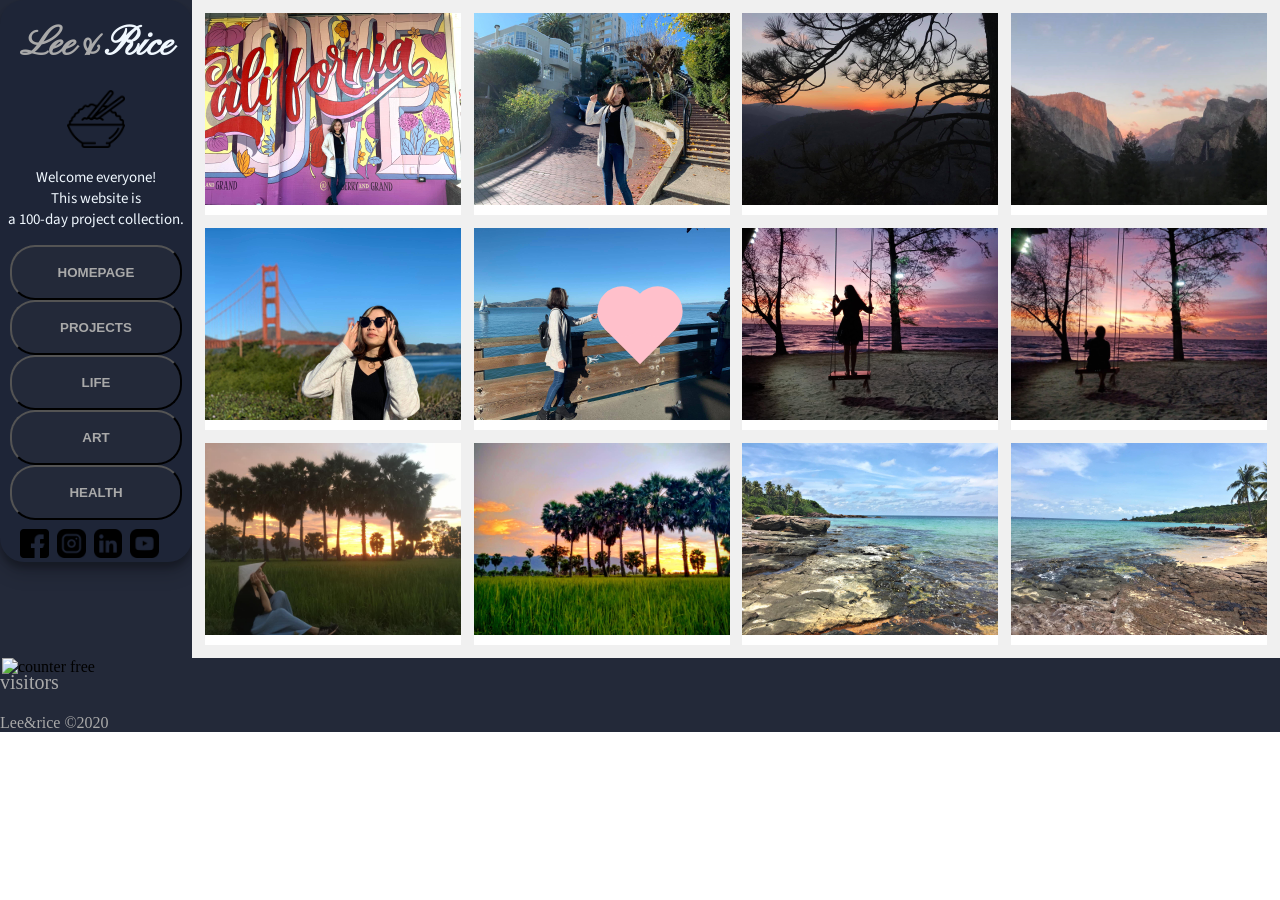
==== travel/main.html @ 3a902357 "Add new images" ====
<!DOCTYPE html>
<html lang="en">
<main id="main">
   <head>
   <title>Lee.Rice.travel</title>
   <style>
       html, body {
           margin: 0px; background-size: cover; -webkit-background-size: cover;}
       </style>
    <link rel="stylesheet" media='screen and (min-width: 768px)' href="../stylesheet.css">
    <meta name="viewport" content="initial-scale=1">
    </head>
    <!-- NAVIGATION -->
     <nav id="main-navigation" style="border-color: black; display: inline-block; height: inherit; border-radius: 24px; background-color: #1e2537; box-shadow: 0 10px 20px rgba(0,0,0,0.19), 0 6px 6px rgba(0,0,0,0.23);">
      <!--NAME-->
       <header class="nav-link" style="margin: 20px; font-family: 'Pinyon Script', cursive; font-size: 40px; text-align: center;"><strong style="color: darkgray;">Lee&</strong><strong style="color: aliceblue;">Rice</strong></header>
       <!--LOGO-->
       <div style="display: inline-block; box-shadow: darkgray; position: relative; margin: inherit; text-align: center;">
       <img src="../images/rice.png" alt="logo" style="height: 30%; width: 30%;" >
         </div>
     <div class="heart">
     </div>
      <p id="hi" style="width: inherit; color: aliceblue; font-family: 'Source Sans Pro', sans-serif; text-align: center; font-size: 15px;">
           Welcome everyone!<br/>
           This website is<br/> a 100-day project collection.
       </p>
       
       <a class="nav-link" href="../leerice.html"><button style="line-height: inherit; position: relative; width: 90%; height: inherit; border-radius: 25px; background-color:#232939; color: darkgray; padding: 2vh;"><strong>HOMEPAGE</strong></button></a><br/>
        <a class="nav-link" style="padding-bottom: 5vh;"> <button id="submit" style="line-height: inherit; position: relative; width: 90%; height: inherit; border-radius: 25px; background-color: #232939; color:darkgray; padding: 2vh;"><strong>PROJECTS</strong></button></a><br/>
        <a class="nav-link"><button id="submit" type="submit" style="line-height: inherit; position: relative; width: 90%; height: inherit; border-radius: 25px; background-color: #232939; color:darkgray; padding: 2vh;" href="life/main.html"><strong>LIFE</strong></button></a><br/>
        <a class="nav-link"><button id="submit" type="submit" style="line-height: inherit; position: relative; width: 90%; height: inherit; border-radius: 25px; background-color: #232939; color:darkgray; padding: 2vh;"  href="art/main.html"><strong>ART</strong> </button></a><br/>
        <a class="nav-link"><button id="submit" type="submit" style="line-height: inherit;  position: relative; width: 90%; height: inherit; border-radius: 25px; background-color: #232939; color:darkgray; padding: 2vh;"  href="health/main.html"><strong>HEALTH</strong></button></a>
    
         <div style="margin-top: 5%; display: inline-block; box-shadow: darkgray; position:center; justify-self: end;">
             <a target="_blank" href="https://www.facebook.com/lee.rice.handmade/" style="color: rebeccapurple;"><img src="../images/facebook.b.png"  style="style: inline-block; height: 15%; width:15%; "></a>
             <a target="_blank" href="https://www.instagram.com/lee.rice_art/?hl=vi" style="color: rebeccapurple;"><img src="../images/instagram-sketched.png" style="style: inline-block; height: 15%; width: 15%;"></a>
             <a target="_blank" href="https://www.linkedin.com/in/zoom-lee-215592175/" style="color: rebeccapurple;"><img src="../images/linkedin.b.png" style="style: inline-block; height: 15%; width: 15%;"></a>
            <a target="_blank" href="https://www.youtube.com/channel/UCiT66aj2Zh_GOyhYuud0Iog?view_as=subscriber" style="color: rebeccapurple;"><img src="../images/youtube.b.png" style="style: inline-block; height: 15%; width: 15%; margin-right: 1vw;"></a>
         </div>
     </nav>
     <!-- BODY -->
    <body style="position: relative;">
    <div class="container" style="background: #f0f0f0; font-size: 40px; width: 100%;  display: grid; grid-template-columns: repeat(4, 1fr); grid-auto-rows: repeat(3, 1fr); grid-gap: 1vw; padding: 1vw;">
      <div class="box" style="background:white; height: 1/3vh;"><img src="../images/Cali.jpg" style="display: block; max-width: 100%; max-height: inherit;"></div>
      <div class="box" style="background:white; display: block;"><img src="../images/lombardstreet.jpg" style="display: block; max-width: 100%; max-height: inherit;"></div>
      <div class="box" style="background:white;"><img src="../images/yosemitesunset.jpg" style="display: block; max-width: 100%; max-height: inherit;"></div>
      <div class="box" style="background:white;"><img src="../images/yosemitevalley.jpg" style="display: block; max-width: 100%; max-height: inherit;"></div>
      <div class="box" style="background:white;"><img src="../images/goldengate.jpg" style="display: block; max-width: 100%; max-height: inherit;"></div>
      <div class="box" style="background:white;"><img src="../images/pier36.jpg" style="display: block; max-width: 100%; max-height: inherit;"></div>
      <div class="box" style="background:white;"><img src="../images/sunsetpq.jpg" style="display: block; max-width: 100%; max-height: inherit;"></div>
      <div class="box" style="background:white;"><img src="../images/sunset.jpg" style="display: block; max-width: 100%; max-height: inherit;"></div>
      <div class="box" style="background:white;"><img src="../images/angiang.jpg" style="display: block; max-width: 100%; max-height: inherit;"></div>
      <div class="box" style="background:white;"><img src="../images/vietnam.jpg" style="display: block; max-width: 100%; max-height: inherit;"></div>
      <div class="box" style="background:white;"><img src="../images/phuquoc.jpg" style="display: block; max-width: 100%; max-height: inherit;"></div>
      <div class="box" style="background:white;"><img src="../images/Phuquocisland.jpg" style="display: block; max-width: 100%; max-height: inherit;"></div>
  </div>
    </body>
    </main>
 <!-- FOOTER -->
    <footer>
    <div id="page-footer" style="align-self: end; position: flex; background-color: #232939; width: auto;">
        <a><img src="https://hitwebcounter.com/counter/counter.php?page=7444217&style=0038&nbdigits=5&type=page&initCount=0" title="Web Counter" Alt="counter free"   border="0" style="position: relative;"></a>            
       <p style="position: relative; color: darkgray; margin-top: -5px;">visitors</p>
       <span style="color: darkgray;"> Lee&rice &copy;2020</span>
        </div>
        <!-- hitwebcounter Code START -->
<footer class="LayoutBottom">
---- stylesheet.css ----
@import url('https://fonts.googleapis.com/css2?family=Pinyon+Script&display=swap');
@import url('https://fonts.googleapis.com/css2?family=Great+Vibes&display=swap');
@import url('https://fonts.googleapis.com/css2?family=Poppins:wght@100&display=swap');
@import url('https://fonts.googleapis.com/css2?family=Poppins:wght@100&family=Quicksand:wght@300&display=swap');
@import url('https://fonts.googleapis.com/css2?family=Merriweather+Sans:ital,wght@1,300&family=Poppins:wght@100&family=Quicksand:wght@300&display=swap');
@import url('https://fonts.googleapis.com/css2?family=Source+Sans+Pro:wght@200&display=swap');

@media only screen{main{margin:0px; display: flex; background-color: #232939;} #main-navigation{width:15vw; height: 97vh; text-align: center;}}
#main{background-color: #232939; 
    width: 100%; height: 100%; 
    position:inherit; display: flex;
    margin: 0px;
    text-align: center;}
/* MAIN NAVIGATION */

header #main-navigation .nav-link {
    /* The display CSS property defines the display type of an element */
    display: inline-block; position: relative;
    text-align: left;
    font-family: 'Source Sans Pro', sans-serif;}
a {width: 100%;
    padding: 2px;
    text-decoration: none;
    text-align: center;}
a :hover {
    color: white;
    text-decoration: none;
    font-size: 20px;
    transform: scale(1.1);}

.heart { 
    position: absolute; 
    margin: auto; 
    top: 0; 
    right: 0; 
    bottom: 0; 
    left: 0; 
    background-color: pink; 
    height: 50px; 
    width: 50px; 
    transform:rotate(-45deg) ; 
  } 
  .heart::after { 
    background-color: pink; 
    content: ""; 
    border-radius: 50%; 
    position: absolute; 
    width: 50px; 
    height: 50px; 
    top: 0px; 
    left: 25px; 
  } 
  .heart::before { 
    content: ""; 
    background-color: pink; 
    border-radius: 50%; 
    position: absolute; 
    width: 50px; 
    height: 50px; 
    top: -25px; 
    left: 0px; 
  }

.heat :hover{
    background: red;
}
p { 
    font-size: 20px; 
  } 
.box{background: #eff6f7;
    width: inherit;
    align-items: center;
    padding-bottom: 0.8vw;}

/*===mobile responsive===*/
body .container{
    width: 100%;  
    display: grid; 
    grid-template-columns: repeat(4, 1fr); grid-auto-rows: repeat(3, 1fr); grid-gap: 0.8vw; padding: 1vw;
    /*width: 100%; 
    display:inline-block; 
    position: inherit;
    padding: 1vw;}*/
    /*width: 100%; 
    display:grid;
    grid-template-columns: 1;
    grid-auto-rows: repeat(9,1fr);
    grid-gap: 0.8vw;
    padding: 1vw;}*/
/*===for desktop===*/
@media screen and (min-width: 768px){body.container{
    width: 85%;  
    display: grid; 
    grid-template-columns: repeat(4, 1fr); grid-auto-rows: repeat(3, 1fr); grid-gap: 0.8vw; padding: 1vw; }
    #main-navigation{width: 15%;
        height: 97vh; text-align: center;}
    }
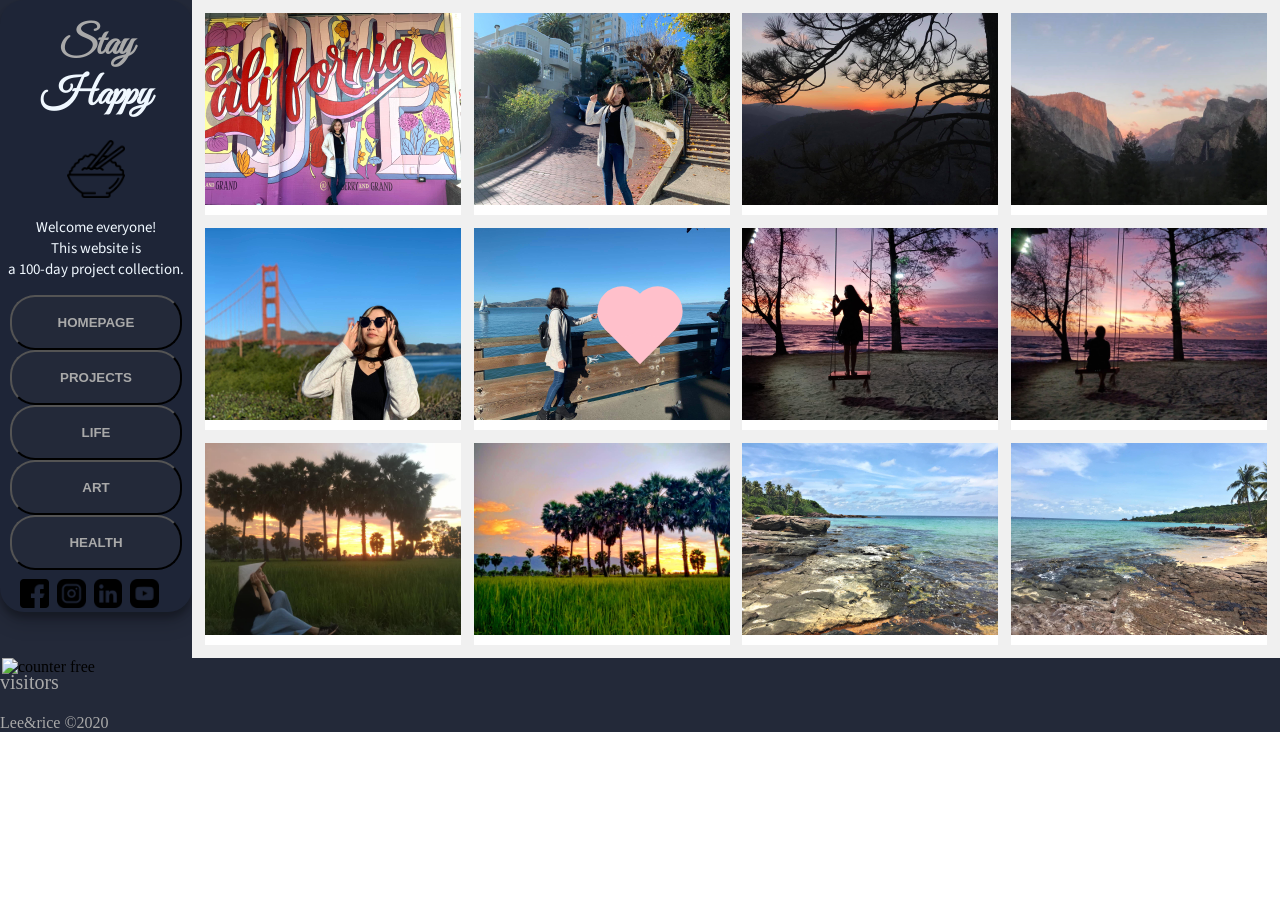
==== commit 395dbab0: "update" ====
--- a/travel/main.html
+++ b/travel/main.html
@@ -13,7 +13,7 @@
     <!-- NAVIGATION -->
      <nav id="main-navigation" style="border-color: black; display: inline-block; height: inherit; border-radius: 24px; background-color: #1e2537; box-shadow: 0 10px 20px rgba(0,0,0,0.19), 0 6px 6px rgba(0,0,0,0.23);">
       <!--NAME-->
-       <header class="nav-link" style="margin: 20px; font-family: 'Pinyon Script', cursive; font-size: 40px; text-align: center;"><strong style="color: darkgray;">Lee&</strong><strong style="color: aliceblue;">Rice</strong></header>
+       <header class="nav-link" style="margin: 20px; font-family: 'Great Vibes', cursive; font-size: 40px; text-align: center;"><strong style="color: darkgray;">Stay</strong><strong style="color: aliceblue;"> Happy</strong></header>
        <!--LOGO-->
        <div style="display: inline-block; box-shadow: darkgray; position: relative; margin: inherit; text-align: center;">
        <img src="../images/rice.png" alt="logo" style="height: 30%; width: 30%;" >
